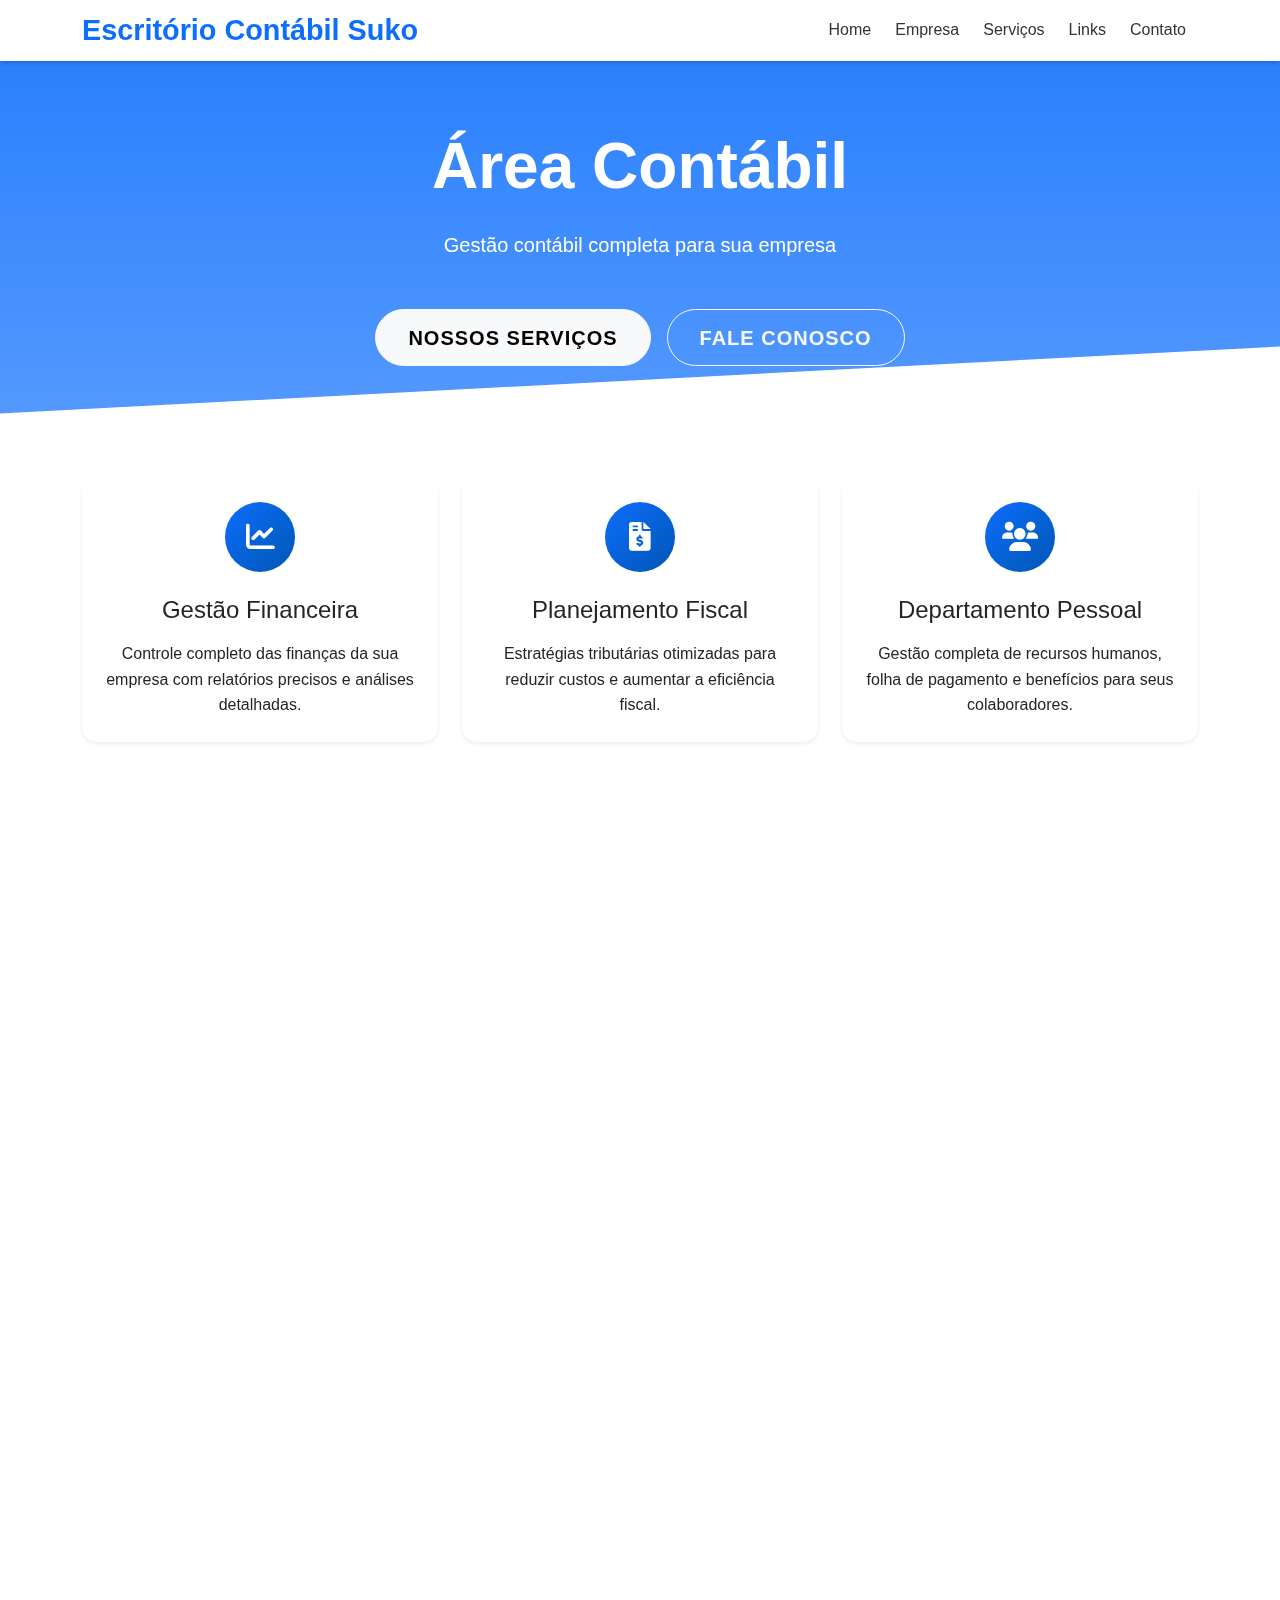
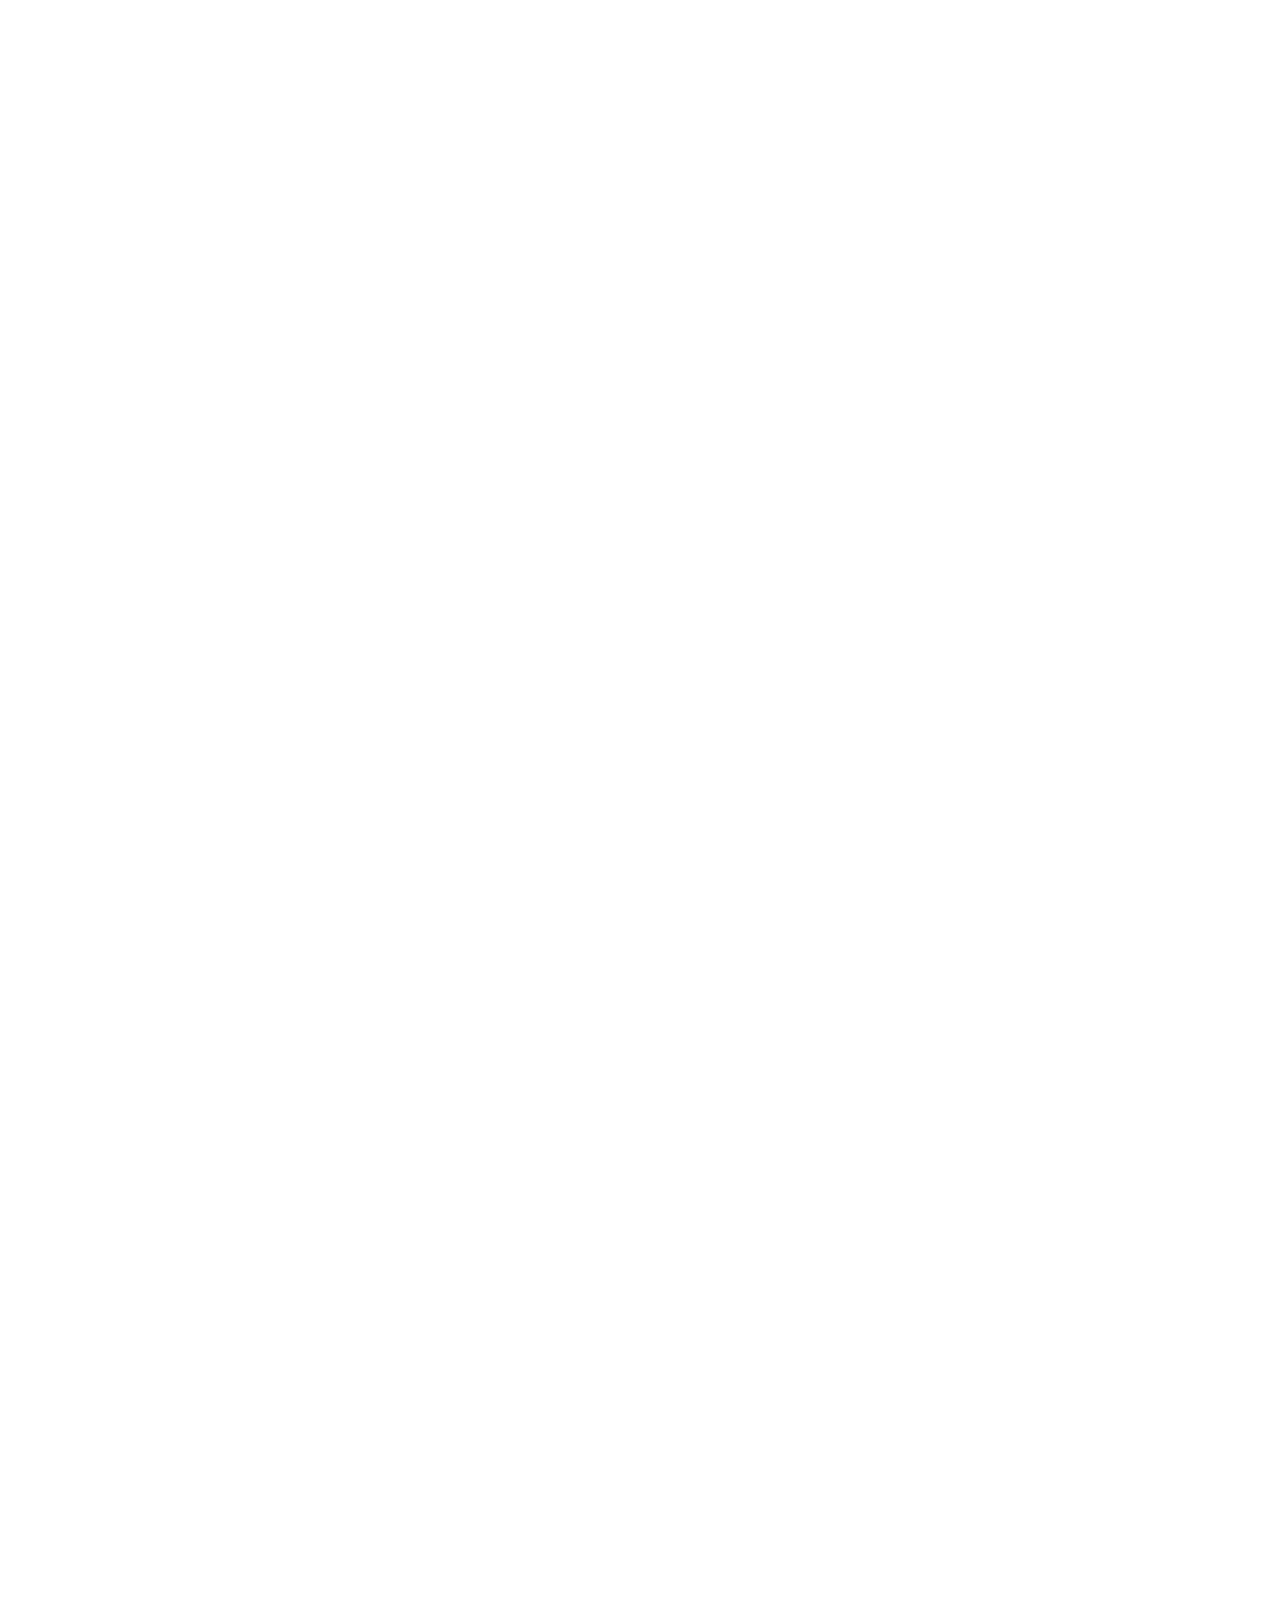
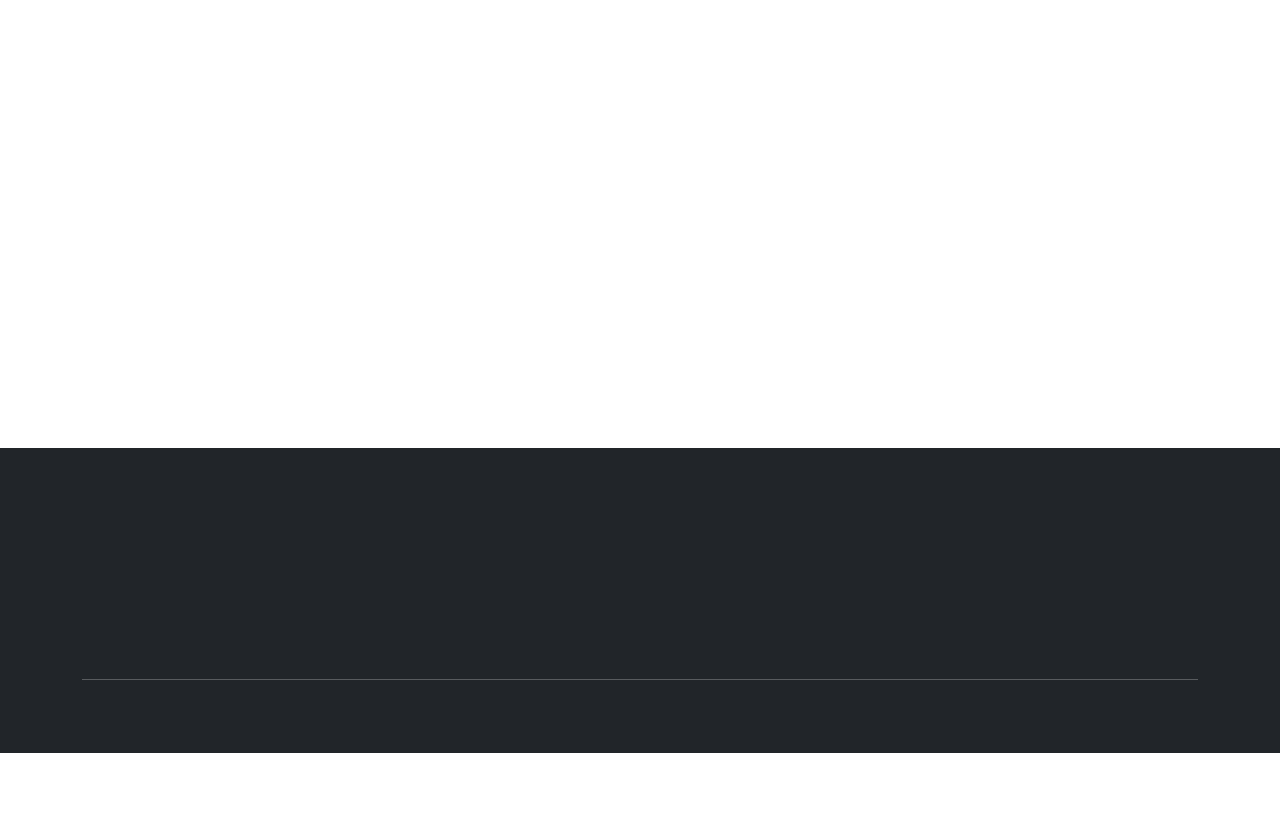
==== area-contabil.html @ 53555446 "a" ====
<!DOCTYPE html>
<html lang="pt-BR">
<head>
    <meta charset="UTF-8">
    <meta name="viewport" content="width=device-width, initial-scale=1.0">
    <title>Área Contábil - Escritório Contábil Suko</title>
    <link rel="icon" type="image/jpeg" href="images/favicon.png.jpeg">
    <!-- Bootstrap CSS -->
    <link href="https://cdn.jsdelivr.net/npm/bootstrap@5.3.0/dist/css/bootstrap.min.css" rel="stylesheet">
    <!-- Font Awesome -->
    <link rel="stylesheet" href="https://cdnjs.cloudflare.com/ajax/libs/font-awesome/6.0.0/css/all.min.css">
    <!-- AOS - Animate On Scroll -->
    <link href="https://unpkg.com/aos@2.3.1/dist/aos.css" rel="stylesheet">
    <!-- Custom CSS -->
    <link rel="stylesheet" href="css/style.css">
    <style>
        :root {
            --primary-color: #0d6efd;
            --secondary-color: #6c757d;
            --accent-color: #ffc107;
            --dark-color: #212529;
            --light-color: #f8f9fa;
        }
        
        body {
            font-family: 'Segoe UI', Tahoma, Geneva, Verdana, sans-serif;
            color: var(--dark-color);
        }
        
        .hero-section {
            background: linear-gradient(rgba(13, 110, 253, 0.9), rgba(13, 110, 253, 0.7)), url('images/contabil-bg.jpg');
            background-size: cover;
            background-position: center;
            color: white;
            padding: 8rem 0 4rem;
            position: relative;
            overflow: hidden;
        }
        
        .hero-section::before {
            content: '';
            position: absolute;
            bottom: -50px;
            left: 0;
            width: 100%;
            height: 100px;
            background: white;
            transform: skewY(-3deg);
        }
        
        .feature-card {
            border: none;
            border-radius: 15px;
            transition: all 0.3s ease;
            height: 100%;
            overflow: hidden;
        }
        
        .feature-card:hover {
            transform: translateY(-10px);
            box-shadow: 0 15px 30px rgba(0, 0, 0, 0.1);
        }
        
        .feature-icon {
            width: 70px;
            height: 70px;
            display: flex;
            align-items: center;
            justify-content: center;
            border-radius: 50%;
            margin-bottom: 1.5rem;
            background: linear-gradient(135deg, var(--primary-color), #0056b3);
            color: white;
            font-size: 1.8rem;
        }
        
        .service-section {
            padding: 5rem 0;
            position: relative;
        }
        
        .service-section:nth-child(odd) {
            background-color: var(--light-color);
        }
        
        .service-icon-large {
            font-size: 3rem;
            margin-bottom: 1.5rem;
            color: var(--primary-color);
            background: rgba(13, 110, 253, 0.1);
            width: 100px;
            height: 100px;
            display: flex;
            align-items: center;
            justify-content: center;
            border-radius: 50%;
            margin: 0 auto 1.5rem;
        }
        
        .service-list {
            list-style: none;
            padding-left: 0;
        }
        
        .service-list li {
            margin-bottom: 1rem;
            padding-left: 1.8rem;
            position: relative;
            font-size: 1.05rem;
        }
        
        .service-list li:before {
            content: "✓";
            color: var(--primary-color);
            position: absolute;
            left: 0;
            font-weight: bold;
        }
        
        .highlight-box {
            background: linear-gradient(135deg, var(--primary-color) 0%, #0056b3 100%);
            color: white;
            padding: 3rem;
            border-radius: 20px;
            margin: 3rem 0;
            box-shadow: 0 15px 30px rgba(0, 0, 0, 0.1);
        }
        
        .testimonial-card {
            border-radius: 15px;
            padding: 2rem;
            background-color: white;
            box-shadow: 0 10px 20px rgba(0, 0, 0, 0.05);
            height: 100%;
        }
        
        .testimonial-avatar {
            width: 60px;
            height: 60px;
            border-radius: 50%;
            object-fit: cover;
            margin-right: 1rem;
        }
        
        .cta-section {
            background: linear-gradient(rgba(33, 37, 41, 0.9), rgba(33, 37, 41, 0.9)), url('img/cta-bg.jpg');
            background-size: cover;
            background-position: center;
            color: white;
            padding: 5rem 0;
            text-align: center;
        }
        
        .btn-custom {
            padding: 0.8rem 2rem;
            border-radius: 50px;
            font-weight: 600;
            text-transform: uppercase;
            letter-spacing: 1px;
            transition: all 0.3s ease;
        }
        
        .btn-custom:hover {
            transform: translateY(-3px);
            box-shadow: 0 10px 20px rgba(0, 0, 0, 0.1);
        }
        
        .section-title {
            position: relative;
            margin-bottom: 3rem;
            text-align: center;
        }
        
        .section-title:after {
            content: '';
            position: absolute;
            bottom: -15px;
            left: 50%;
            transform: translateX(-50%);
            width: 80px;
            height: 4px;
            background: var(--primary-color);
            border-radius: 2px;
        }
        
        .navbar-custom {
            background-color: rgba(255, 255, 255, 0.95);
            backdrop-filter: blur(10px);
        }
        
        .navbar-brand h1 {
            font-weight: 700;
        }
        
        .nav-link {
            font-weight: 500;
            position: relative;
        }
        
        .nav-link:after {
            content: '';
            position: absolute;
            bottom: 0;
            left: 0;
            width: 0;
            height: 2px;
            background: var(--primary-color);
            transition: width 0.3s ease;
        }
        
        .nav-link:hover:after {
            width: 100%;
        }
        
        .footer-custom {
            background-color: var(--dark-color);
            color: white;
            padding-top: 4rem;
        }
        
        .social-icon {
            width: 40px;
            height: 40px;
            display: flex;
            align-items: center;
            justify-content: center;
            border-radius: 50%;
            background: rgba(255, 255, 255, 0.1);
            color: white;
            transition: all 0.3s ease;
        }
        
        .social-icon:hover {
            background: var(--primary-color);
            transform: translateY(-5px);
        }
    </style>
</head>
<body>
    <!-- Header -->
    <header class="fixed-top">
        <nav class="navbar navbar-expand-lg navbar-light navbar-custom shadow-sm">
            <div class="container">
                <a class="navbar-brand" href="index.html">
                    <h1 class="h3 mb-0 text-primary">Escritório Contábil Suko</h1>
                </a>
                <button class="navbar-toggler" type="button" data-bs-toggle="collapse" data-bs-target="#navbarNav">
                    <span class="navbar-toggler-icon"></span>
                </button>
                <div class="collapse navbar-collapse" id="navbarNav">
                    <ul class="navbar-nav ms-auto">
                        <li class="nav-item">
                            <a class="nav-link" href="index.html">Home</a>
                        </li>
                        <li class="nav-item">
                            <a class="nav-link" href="index.html#empresa">Empresa</a>
                        </li>
                        <li class="nav-item">
                            <a class="nav-link" href="index.html#servicos">Serviços</a>
                        </li>
                        <li class="nav-item">
                            <a class="nav-link" href="index.html#links">Links</a>
                        </li>
                        <li class="nav-item">
                            <a class="nav-link" href="index.html#contato">Contato</a>
                        </li>
                    </ul>
                </div>
            </div>
        </nav>
    </header>

    <!-- Hero Section -->
    <section class="hero-section">
        <div class="container">
            <div class="row align-items-center">
                <div class="col-lg-8 mx-auto text-center">
                    <h1 class="display-3 fw-bold mb-4" data-aos="fade-down">Área Contábil</h1>
                    <p class="lead mb-5" data-aos="fade-up">Gestão contábil completa para sua empresa</p>
                    <div class="d-flex justify-content-center gap-3" data-aos="fade-up" data-aos-delay="200">
                        <a href="#servicos" class="btn btn-light btn-lg btn-custom">Nossos Serviços</a>
                        <a href="https://wa.me/5514996177744?text=Olá!%20Gostaria%20de%20saber%20mais%20sobre%20os%20serviços%20de%20Área%20Contábil%20do%20Escritório%20Contábil%20Suko." class="btn btn-outline-light btn-lg btn-custom">Fale Conosco</a>
                    </div>
                </div>
            </div>
        </div>
    </section>

    <!-- Features Section -->
    <section class="py-5">
        <div class="container">
            <div class="row g-4">
                <div class="col-md-4" data-aos="fade-up" data-aos-delay="100">
                    <div class="card feature-card h-100 border-0 shadow-sm">
                        <div class="card-body p-4 text-center">
                            <div class="feature-icon mx-auto">
                                <i class="fas fa-chart-line"></i>
                            </div>
                            <h3 class="h4 mb-3">Gestão Financeira</h3>
                            <p class="mb-0">Controle completo das finanças da sua empresa com relatórios precisos e análises detalhadas.</p>
                        </div>
                    </div>
                </div>
                <div class="col-md-4" data-aos="fade-up" data-aos-delay="200">
                    <div class="card feature-card h-100 border-0 shadow-sm">
                        <div class="card-body p-4 text-center">
                            <div class="feature-icon mx-auto">
                                <i class="fas fa-file-invoice-dollar"></i>
                            </div>
                            <h3 class="h4 mb-3">Planejamento Fiscal</h3>
                            <p class="mb-0">Estratégias tributárias otimizadas para reduzir custos e aumentar a eficiência fiscal.</p>
                        </div>
                    </div>
                </div>
                <div class="col-md-4" data-aos="fade-up" data-aos-delay="300">
                    <div class="card feature-card h-100 border-0 shadow-sm">
                        <div class="card-body p-4 text-center">
                            <div class="feature-icon mx-auto">
                                <i class="fas fa-users"></i>
                            </div>
                            <h3 class="h4 mb-3">Departamento Pessoal</h3>
                            <p class="mb-0">Gestão completa de recursos humanos, folha de pagamento e benefícios para seus colaboradores.</p>
                        </div>
                    </div>
                </div>
            </div>
        </div>
    </section>

    <!-- Conteúdo Principal -->
    <main>
        <h2 class="section-title" id="servicos" data-aos="fade-up">Nossos Serviços Contábeis</h2>
        
        <!-- Departamento Fiscal -->
        <section class="service-section" data-aos="fade-up">
            <div class="container">
                <div class="row align-items-center">
                    <div class="col-lg-4 text-center mb-4 mb-lg-0">
                        <div class="service-icon-large">
                            <i class="fas fa-file-invoice-dollar"></i>
                        </div>
                        <h2 class="h3 mb-3">Departamento Fiscal</h2>
                    </div>
                    <div class="col-lg-8">
                        <ul class="service-list">
                            <li>SPED - EFD ICMS, EFD Contribuições, NFe, CT-e</li>
                            <li>Geração de arquivos magnéticos conforme legislação</li>
                            <li>Antecipação de Substituição Tributária - Entradas Interestaduais e Diferencial de Alíquotas</li>
                            <li>REDF (Registro Eletrônico de Documento Fiscal) - NF Paulista, Modelos 1 e 2, Cupom Fiscal</li>
                            <li>Enquadramento da empresa no sistema tributário: Simples Nacional, Lucro Presumido, Lucro Real, Lucro Real Estimado</li>
                            <li>Apuração dos impostos: Simples, ISS, ICMS, ICMS-ST, PIS, Cofins, IRPJ, CSLL, IPI, etc.</li>
                            <li>Orientação fiscal pertinente aos impactos para a aplicação correta da legislação</li>
                            <li>Escrituração de Livros Fiscais: Livro de Entradas, Livro de Saídas, Livro de Registro de Apuração de ICMS, Livro de Registro de Apuração de IPI e serviços prestados e tomados</li>
                        </ul>
                    </div>
                </div>
            </div>
        </section>

        <!-- Departamento Contábil -->
        <section class="service-section bg-light" data-aos="fade-up">
            <div class="container">
                <div class="row align-items-center">
                    <div class="col-lg-4 text-center mb-4 mb-lg-0">
                        <div class="service-icon-large">
                            <i class="fas fa-book"></i>
                        </div>
                        <h2 class="h3 mb-3">Departamento Contábil</h2>
                    </div>
                    <div class="col-lg-8">
                        <ul class="service-list">
                            <li>Escrituração de Livros Contábeis</li>
                            <li>Organização, classificação e processamento de documentos contábeis em atendimento às Normas Contábeis e Legislação Vigente</li>
                            <li>Elaboração de balancetes e balanços mensais, trimestrais e anuais com observância aos princípios e Normas Brasileiras de Contabilidade</li>
                            <li>Demonstrações contábeis: DRE, DFC, DLPA ou DMPL, DVA, Balanço Social e Notas Explicativas</li>
                            <li>Publicações das Demonstrações Contábeis</li>
                            <li>Emissão de relatórios gerenciais e índices de liquidez e endividamento</li>
                            <li>Assessoria e Consulta Contábil</li>
                            <li>Preparação de documentação e atendimento à Auditorias Contábeis (IFRS)</li>
                        </ul>
                    </div>
                </div>
            </div>
        </section>

        <!-- Contabilidade Rural -->
        <section class="service-section" data-aos="fade-up">
            <div class="container">
                <div class="row align-items-center">
                    <div class="col-lg-4 text-center mb-4 mb-lg-0">
                        <div class="service-icon-large">
                            <i class="fas fa-tractor"></i>
                        </div>
                        <h2 class="h3 mb-3">Contabilidade Rural</h2>
                    </div>
                    <div class="col-lg-8">
                        <ul class="service-list">
                            <li>Escrituração de Livro de Caixa Rural</li>
                            <li>CCIR (Certificado de Cadastro de Imóvel Rural)</li>
                            <li>ITR (Imposto sobre a Propriedade Territorial Rural)</li>
                            <li>Declaração de vacinação</li>
                            <li>Contratos Rurais diversos</li>
                        </ul>
                    </div>
                </div>
            </div>
        </section>

        <!-- Expediente -->
        <section class="service-section bg-light" data-aos="fade-up">
            <div class="container">
                <div class="row align-items-center">
                    <div class="col-lg-4 text-center mb-4 mb-lg-0">
                        <div class="service-icon-large">
                            <i class="fas fa-folder-open"></i>
                        </div>
                        <h2 class="h3 mb-3">Expediente</h2>
                    </div>
                    <div class="col-lg-8">
                        <ul class="service-list">
                            <li>Aberturas e encerramentos de empresas</li>
                            <li>Declaração do IRPF</li>
                            <li>Declarações Diversas: IRPJ, DCTF, DMED, DIMOB, DIRF e outros</li>
                            <li>SPED, NE-E, FCONT, E-CNPJ, EFD</li>
                            <li>Serviços junto aos órgãos: CETESB, IBAMA, INSS, Prefeituras, Vigilância Sanitária, ANP, Siscomex, Ministério do Trabalho, ANVISA, ANTT, Fórum, Junta Comercial</li>
                            <li>Certidões em geral</li>
                            <li>Retenção de IRRF</li>
                        </ul>
                    </div>
                </div>
            </div>
        </section>

        <!-- Departamento Pessoal -->
        <section class="service-section" data-aos="fade-up">
            <div class="container">
                <div class="row align-items-center">
                    <div class="col-lg-4 text-center mb-4 mb-lg-0">
                        <div class="service-icon-large">
                            <i class="fas fa-users"></i>
                        </div>
                        <h2 class="h3 mb-3">Departamento Pessoal</h2>
                    </div>
                    <div class="col-lg-8">
                        <ul class="service-list">
                            <li>Assuntos trabalhistas</li>
                            <li>Assuntos previdenciários</li>
                            <li>Regularização de obra de construção civil junto à Receita Federal</li>
                            <li>E-Social</li>
                        </ul>
                    </div>
                </div>
            </div>
        </section>

        <!-- CTA Section -->
        <section class="cta-section" data-aos="fade-up">
            <div class="container">
                <div class="row">
                    <div class="col-lg-8 mx-auto text-center">
                        <h2 class="display-5 fw-bold mb-4">Precisa de ajuda com sua contabilidade?</h2>
                        <p class="lead mb-5">Nossa equipe especializada está pronta para auxiliar sua empresa</p>
                        <a href="https://wa.me/5514996177744?text=Olá!%20Gostaria%20de%20saber%20mais%20sobre%20os%20serviços%20de%20Área%20Contábil%20do%20Escritório%20Contábil%20Suko." class="btn btn-primary btn-lg btn-custom">Entre em Contato</a>
                    </div>
                </div>
            </div>
        </section>
    </main>

    <!-- Footer -->
    <footer class="footer-custom py-4">
        <div class="container">
            <div class="row">
                <div class="col-md-4 mb-4 mb-md-0" data-aos="fade-up" data-aos-delay="100">
                    <h4 class="h5 mb-3">Sobre Nós</h4>
                    <p class="mb-0">Somos uma empresa especializada em serviços contábeis, fiscais e departamento pessoal, comprometida com a excelência e satisfação dos nossos clientes.</p>
                </div>
                <div class="col-md-4 mb-4 mb-md-0" data-aos="fade-up" data-aos-delay="200">
                    <h4 class="h5 mb-3">Links Rápidos</h4>
                    <ul class="list-unstyled">
                        <li class="mb-2"><a href="index.html" class="text-light text-decoration-none">Início</a></li>
                        <li class="mb-2"><a href="index.html#sobre" class="text-light text-decoration-none">Sobre</a></li>
                        <li class="mb-2"><a href="index.html#servicos" class="text-light text-decoration-none">Serviços</a></li>
                        <li class="mb-2"><a href="index.html#contato" class="text-light text-decoration-none">Contato</a></li>
                    </ul>
                </div>
                <div class="col-md-4" data-aos="fade-up" data-aos-delay="300">
                    <h4 class="h5 mb-3">Redes Sociais</h4>
                    <div class="d-flex gap-3">
                        <a href="https://wa.me/5514996177744?text=Olá!%20Gostaria%20de%20saber%20mais%20sobre%20os%20serviços%20do%20Escritório%20Contábil%20Suko." class="social-icon"><i class="fab fa-whatsapp"></i></a>
                    </div>
                </div>
            </div>
            <hr class="my-4">
            <div class="text-center" data-aos="fade-up" data-aos-delay="400">
                <p class="mb-0">&copy; 2024 Escritório Contábil Suko. Todos os direitos reservados.</p>
            </div>
        </div>
    </footer>

    <!-- Scripts -->
    <script src="https://cdn.jsdelivr.net/npm/bootstrap@5.3.0/dist/js/bootstrap.bundle.min.js"></script>
    <script src="https://unpkg.com/aos@2.3.1/dist/aos.js"></script>
    <script>
        AOS.init({
            duration: 800,
            easing: 'ease-in-out',
            once: true
        });
    </script>
</body>
</html>
---- css/style.css ----
/* Custom styles for Escritório Contábil Suko website */

:root {
    --primary-color: #2c3e50;
    --secondary-color: #3498db;
    --accent-color: #e74c3c;
    --text-color: #333;
    --light-bg: #f5f5f5;
    --white: #ffffff;
}

* {
    margin: 0;
    padding: 0;
    box-sizing: border-box;
}

body {
    font-family: 'Arial', sans-serif;
    line-height: 1.6;
    color: var(--text-color);
    overflow-x: hidden;
}

/* Header and Navigation */
header {
    background-color: var(--white);
    box-shadow: 0 2px 5px rgba(0,0,0,0.1);
    position: fixed;
    width: 100%;
    top: 0;
    z-index: 1000;
    transition: all 0.3s ease;
}

header.scrolled {
    background-color: rgba(255, 255, 255, 0.95);
    backdrop-filter: blur(10px);
}

.navbar-brand h1 {
    color: var(--primary-color);
    font-size: 1.8rem;
    font-weight: 700;
    transition: all 0.3s ease;
}

.nav-link {
    color: var(--text-color);
    font-weight: 600;
    transition: all 0.3s ease;
    padding: 0.5rem 1rem;
    margin: 0 0.25rem;
    position: relative;
}

.nav-link::after {
    content: '';
    position: absolute;
    width: 0;
    height: 2px;
    bottom: 0;
    left: 50%;
    background-color: var(--secondary-color);
    transition: all 0.3s ease;
    transform: translateX(-50%);
}

.nav-link:hover::after {
    width: 100%;
}

/* Banner Section */
.banner {
    position: relative;
    min-height: 100vh;
    background: linear-gradient(rgba(0, 0, 0, 0.6), rgba(0, 0, 0, 0.6)), url('../images/f.jpg');
    background-size: cover;
    background-position: center;
    background-attachment: fixed;
    padding: 120px 0 60px;
}

/* Scroll Down Animation */
.scroll-down {
    position: absolute;
    bottom: 40px;
    left: 50%;
    transform: translateX(-50%);
    animation: bounce 2s infinite;
}

.mouse-wrapper {
    display: block;
    width: 30px;
    height: 50px;
    border: 2px solid var(--white);
    border-radius: 15px;
    position: relative;
}

.mouse {
    width: 4px;
    height: 8px;
    background-color: var(--white);
    border-radius: 2px;
    position: absolute;
    top: 8px;
    left: 50%;
    transform: translateX(-50%);
}

.wheel {
    display: block;
    width: 100%;
    height: 100%;
    background-color: var(--white);
    border-radius: 2px;
    animation: scroll 1.5s infinite;
}

@keyframes scroll {
    0% { transform: translateY(0); opacity: 1; }
    100% { transform: translateY(15px); opacity: 0; }
}

@keyframes bounce {
    0%, 20%, 50%, 80%, 100% { transform: translateY(0); }
    40% { transform: translateY(-10px); }
    60% { transform: translateY(-5px); }
}

/* About Section */
#empresa {
    background-color: var(--white);
    position: relative;
    overflow: hidden;
}

#empresa::before {
    content: '';
    position: absolute;
    top: 0;
    left: 0;
    right: 0;
    height: 100%;
    background: linear-gradient(135deg, var(--light-bg) 0%, var(--white) 100%);
    z-index: -1;
}

/* Services Section */
#servicos {
    background-color: var(--light-bg);
}

.service-card {
    transition: all 0.3s ease;
}

.service-card:hover {
    transform: translateY(-10px);
}

.service-card .card {
    border-radius: 15px;
    overflow: hidden;
    transition: all 0.3s ease;
}

.service-card .card:hover {
    box-shadow: 0 15px 30px rgba(0,0,0,0.1) !important;
}

.service-icon {
    width: 80px;
    height: 80px;
    margin: 0 auto;
    display: flex;
    align-items: center;
    justify-content: center;
    background: rgba(13, 110, 253, 0.1);
    border-radius: 50%;
    transition: all 0.3s ease;
}

.service-card:hover .service-icon {
    background: rgba(13, 110, 253, 0.2);
    transform: scale(1.1);
}

.service-card .btn-primary {
    padding: 0.5rem 1.5rem;
    border-radius: 25px;
    transition: all 0.3s ease;
}

.service-card .btn-primary:hover {
    transform: translateY(-2px);
    box-shadow: 0 5px 15px rgba(13, 110, 253, 0.3);
}

/* Estratégia Section */
#estrategia {
    background: linear-gradient(rgba(0,0,0,0.6), rgba(0,0,0,0.6)), url('../images/f.jpg');
    background-size: cover;
    background-position: center;
    background-attachment: fixed;
    min-height: 60vh;
    position: relative;
}

#estrategia .btn-primary {
    background-color: var(--accent-color);
    border-color: var(--accent-color);
    font-size: 1.1rem;
    padding: 0.8rem 2rem;
    transition: all 0.3s ease;
}

#estrategia .btn-primary:hover {
    background-color: #c0392b;
    border-color: #c0392b;
    transform: translateY(-3px);
    box-shadow: 0 5px 15px rgba(231, 76, 60, 0.3);
}

/* Links Section */
#links {
    background-color: var(--white);
}

/* Contact Section */
#contato {
    background: linear-gradient(rgba(44, 62, 80, 0.9), rgba(44, 62, 80, 0.9)), url('../images/f.jpg');
    background-size: cover;
    background-position: center;
    background-attachment: fixed;
    color: var(--white);
}

/* Buttons */
.btn-primary {
    background-color: var(--secondary-color);
    border-color: var(--secondary-color);
    padding: 0.75rem 1.5rem;
    font-weight: 600;
    text-transform: uppercase;
    letter-spacing: 0.5px;
    border-radius: 5px;
    transition: all 0.3s ease;
}

.btn-primary:hover {
    background-color: var(--primary-color);
    border-color: var(--primary-color);
    transform: translateY(-2px);
    box-shadow: 0 5px 15px rgba(0,0,0,0.1);
}

/* Estilo para os cards da seção Links Úteis */
.hover-card {
    transition: all 0.3s ease;
    border: 1px solid rgba(0, 0, 0, 0.05);
    border-radius: 10px;
    overflow: hidden;
}

.hover-card:hover {
    transform: translateY(-5px);
    box-shadow: 0 10px 20px rgba(0, 0, 0, 0.1);
    border-color: var(--bs-primary);
}

.hover-card .card-body {
    position: relative;
    z-index: 1;
}

.hover-card::before {
    content: '';
    position: absolute;
    top: 0;
    left: 0;
    width: 100%;
    height: 100%;
    background: linear-gradient(135deg, rgba(var(--bs-primary-rgb), 0.05) 0%, rgba(var(--bs-primary-rgb), 0) 100%);
    opacity: 0;
    transition: opacity 0.3s ease;
}

.hover-card:hover::before {
    opacity: 1;
}

.hover-card .btn-primary {
    transition: all 0.3s ease;
}

.hover-card:hover .btn-primary {
    transform: scale(1.05);
    box-shadow: 0 5px 15px rgba(var(--bs-primary-rgb), 0.3);
}

/* Counter animation */
.counter-box {
    transition: all 0.3s ease;
}

.counter-box:hover {
    transform: scale(1.05);
}

.counter {
    transition: all 0.3s ease;
}

/* Pulse button animation */
.pulse-button {
    animation: pulse 2s infinite;
}

@keyframes pulse {
    0% { transform: scale(1); }
    50% { transform: scale(1.05); }
    100% { transform: scale(1); }
}

/* Animation for cards */
.animate {
    animation: fadeInUp 0.6s ease forwards;
}

@keyframes fadeInUp {
    from {
        opacity: 0;
        transform: translateY(20px);
    }
    to {
        opacity: 1;
        transform: translateY(0);
    }
}

/* Responsive adjustments */
@media (max-width: 768px) {
    .navbar-brand h1 {
        font-size: 1.5rem;
    }
    
    #home {
        height: auto;
        min-height: 80vh;
        padding: 100px 0;
    }
    
    #empresa, #servicos, #contato, #estrategia {
        background-attachment: scroll;
    }
    
    .service-card {
        margin-bottom: 20px;
    }
    
    .scroll-down {
        display: none;
    }
}
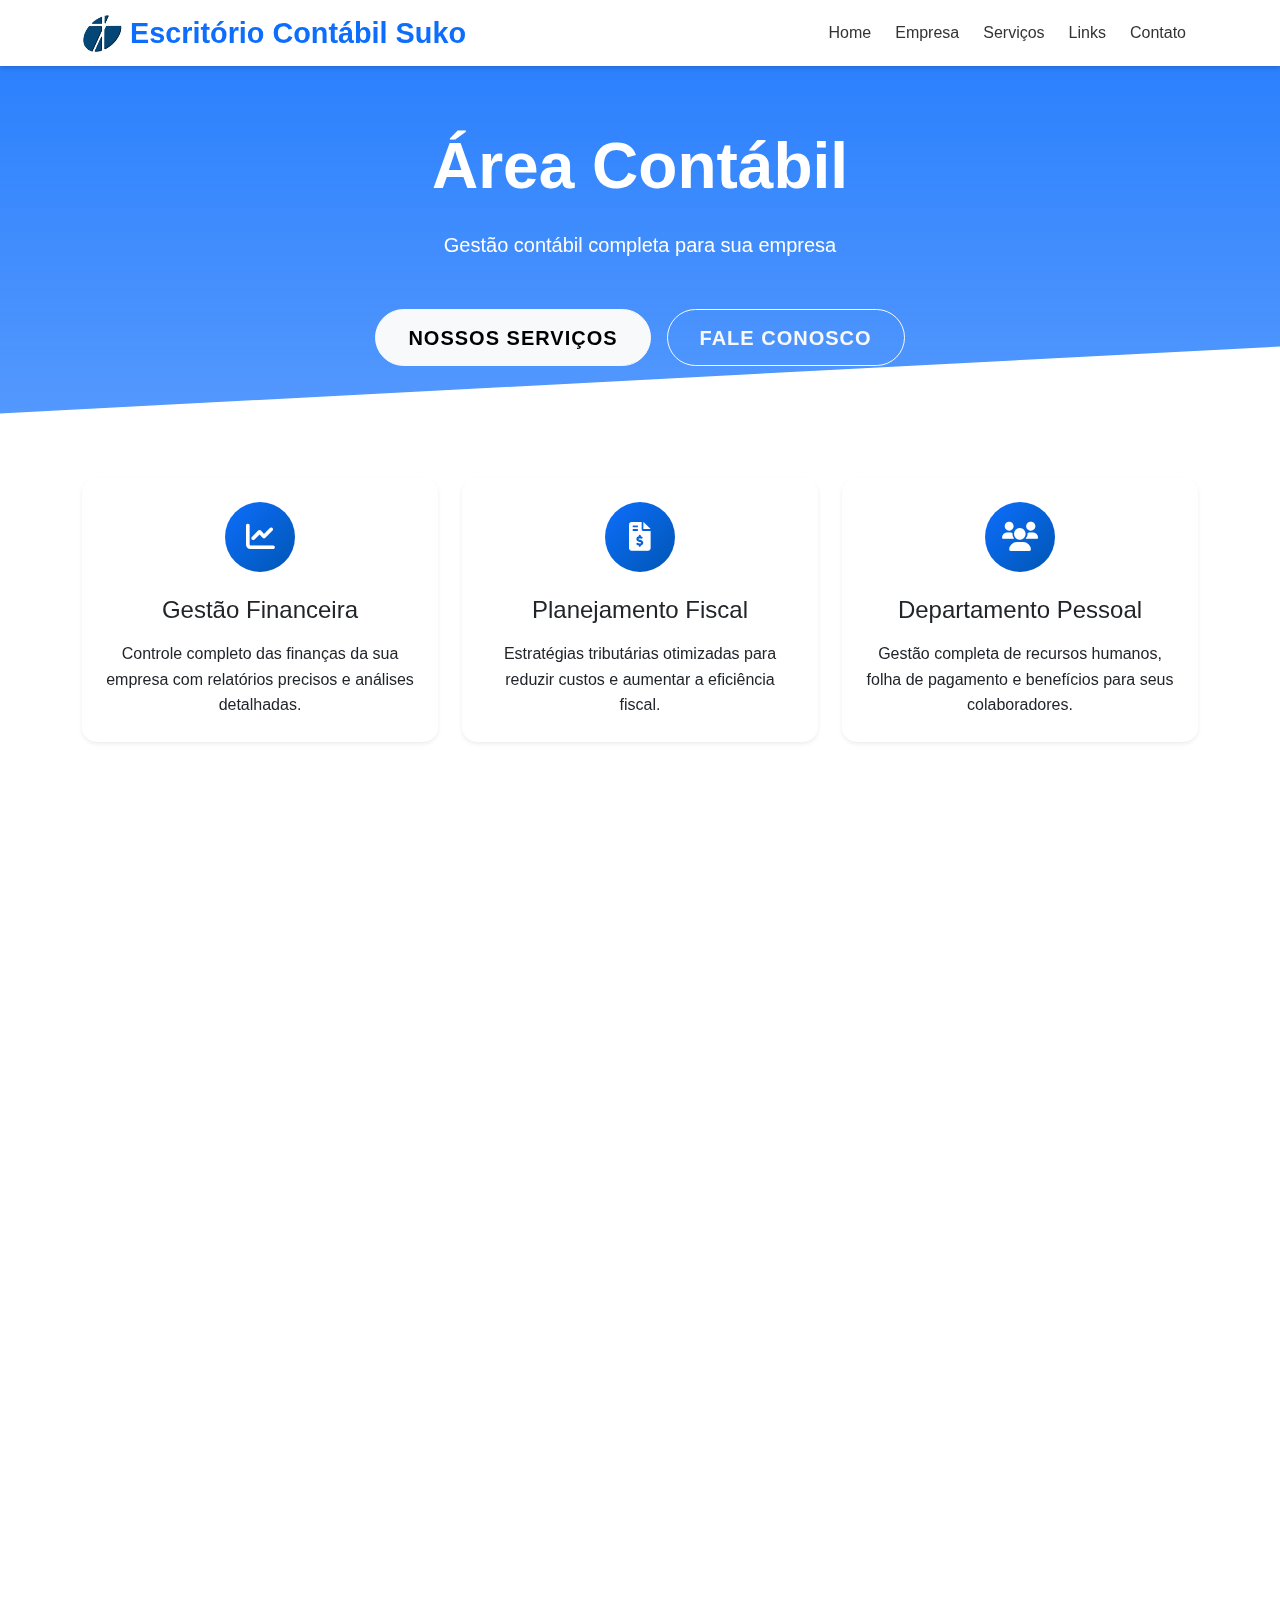
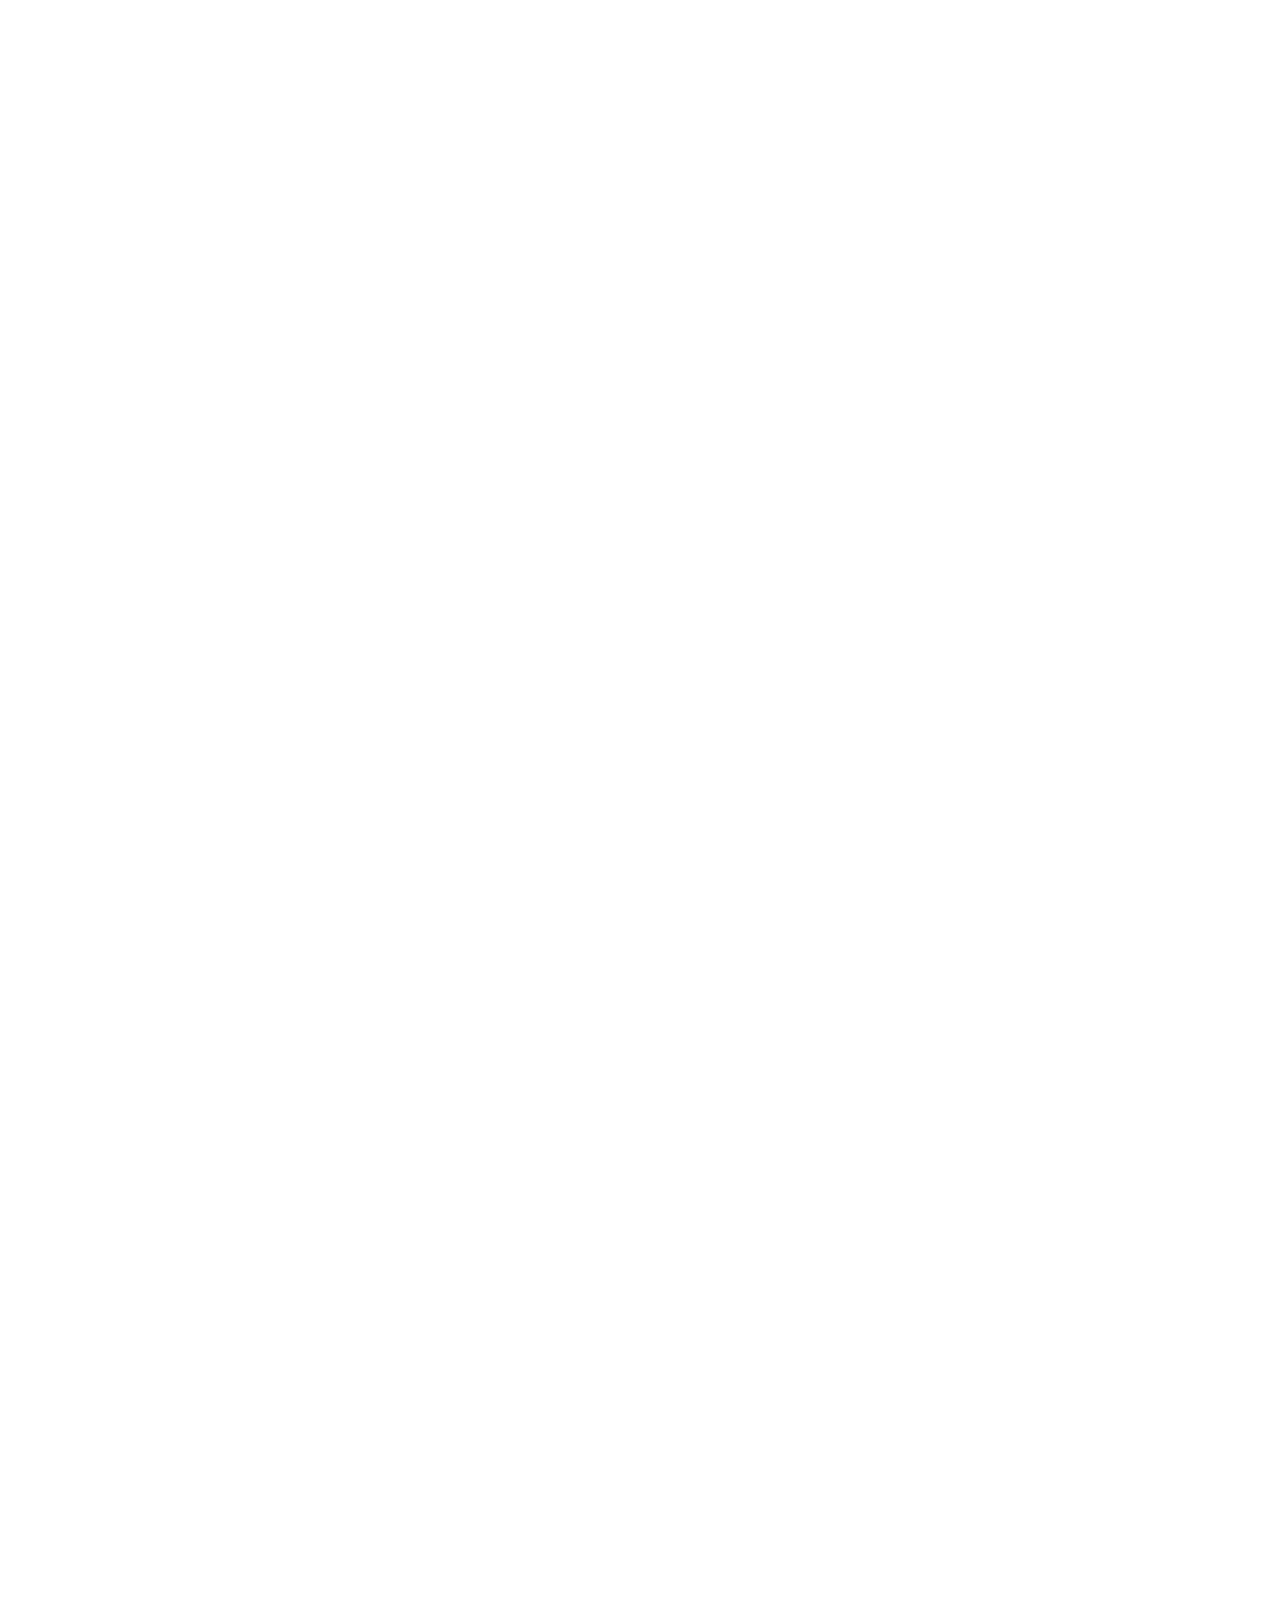
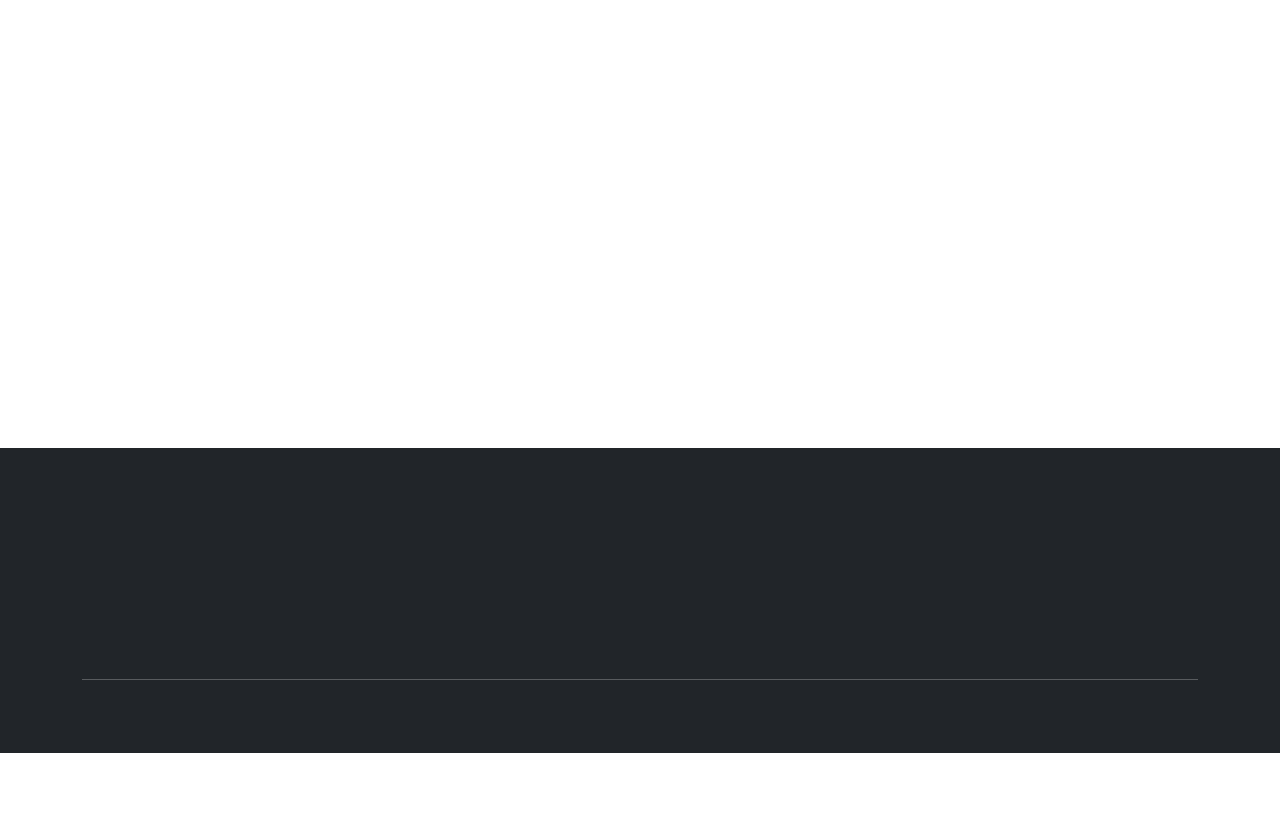
==== commit 9fb9c503: "a" ====
--- a/area-contabil.html
+++ b/area-contabil.html
@@ -241,7 +241,8 @@
     <header class="fixed-top">
         <nav class="navbar navbar-expand-lg navbar-light navbar-custom shadow-sm">
             <div class="container">
-                <a class="navbar-brand" href="index.html">
+                <a class="navbar-brand d-flex align-items-center" href="#">
+                    <img src="images/favicon.png.jpeg" alt="Logo" width="40" height="40" class="me-2">
                     <h1 class="h3 mb-0 text-primary">Escritório Contábil Suko</h1>
                 </a>
                 <button class="navbar-toggler" type="button" data-bs-toggle="collapse" data-bs-target="#navbarNav">
--- a/css/style.css
+++ b/css/style.css
@@ -154,21 +154,13 @@
 }
 
 .service-card {
-    transition: all 0.3s ease;
-}
-
-.service-card:hover {
-    transform: translateY(-10px);
+    border-radius: 15px;
+    overflow: hidden;
 }
 
 .service-card .card {
     border-radius: 15px;
     overflow: hidden;
-    transition: all 0.3s ease;
-}
-
-.service-card .card:hover {
-    box-shadow: 0 15px 30px rgba(0,0,0,0.1) !important;
 }
 
 .service-icon {
@@ -180,23 +172,11 @@
     justify-content: center;
     background: rgba(13, 110, 253, 0.1);
     border-radius: 50%;
-    transition: all 0.3s ease;
-}
-
-.service-card:hover .service-icon {
-    background: rgba(13, 110, 253, 0.2);
-    transform: scale(1.1);
 }
 
 .service-card .btn-primary {
     padding: 0.5rem 1.5rem;
     border-radius: 25px;
-    transition: all 0.3s ease;
-}
-
-.service-card .btn-primary:hover {
-    transform: translateY(-2px);
-    box-shadow: 0 5px 15px rgba(13, 110, 253, 0.3);
 }
 
 /* Estratégia Section */
@@ -259,16 +239,15 @@
 
 /* Estilo para os cards da seção Links Úteis */
 .hover-card {
-    transition: all 0.3s ease;
     border: 1px solid rgba(0, 0, 0, 0.05);
     border-radius: 10px;
     overflow: hidden;
+    transition: all 0.3s ease;
 }
 
 .hover-card:hover {
-    transform: translateY(-5px);
     box-shadow: 0 10px 20px rgba(0, 0, 0, 0.1);
-    border-color: var(--bs-primary);
+    border-color: var(--primary-color);
 }
 
 .hover-card .card-body {
@@ -276,29 +255,48 @@
     z-index: 1;
 }
 
-.hover-card::before {
+.hover-card .btn-primary {
+    padding: 0.5rem 1.5rem;
+    border-radius: 25px;
+    transition: all 0.3s ease;
+}
+
+.hover-card .btn-primary:hover {
+    background-color: var(--primary-color);
+    border-color: var(--primary-color);
+}
+
+/* Estilo para os ícones dos cards de links úteis */
+.hover-card .fa-2x {
+    transition: all 0.3s ease;
+}
+
+.hover-card:hover .fa-2x {
+    transform: scale(1.1);
+    color: var(--primary-color);
+}
+
+/* Estilo para as seções de links úteis */
+#links .section-title {
+    position: relative;
+    display: inline-block;
+    margin-bottom: 1.5rem;
+}
+
+#links .section-title:after {
     content: '';
     position: absolute;
-    top: 0;
-    left: 0;
-    width: 100%;
-    height: 100%;
-    background: linear-gradient(135deg, rgba(var(--bs-primary-rgb), 0.05) 0%, rgba(var(--bs-primary-rgb), 0) 100%);
-    opacity: 0;
-    transition: opacity 0.3s ease;
-}
-
-.hover-card:hover::before {
-    opacity: 1;
-}
-
-.hover-card .btn-primary {
-    transition: all 0.3s ease;
-}
-
-.hover-card:hover .btn-primary {
-    transform: scale(1.05);
-    box-shadow: 0 5px 15px rgba(var(--bs-primary-rgb), 0.3);
+    width: 50px;
+    height: 3px;
+    background-color: var(--primary-color);
+    bottom: -10px;
+    left: 50%;
+    transform: translateX(-50%);
+}
+
+#links .h4 {
+    font-weight: 600;
+    margin-bottom: 2rem;
 }
 
 /* Counter animation */
@@ -364,4 +362,81 @@
     .scroll-down {
         display: none;
     }
+}
+
+/* Divider customizado */
+.divider-custom {
+    width: 100%;
+    max-width: 200px;
+    padding: 0;
+    margin: 1.25rem 0;
+    display: flex;
+    justify-content: center;
+    align-items: center;
+}
+
+.divider-custom .divider-custom-line {
+    width: 100%;
+    max-width: 5rem;
+    height: 0.25rem;
+    background-color: var(--bs-primary);
+    border-radius: 1rem;
+    border: none;
+}
+
+.divider-custom .divider-custom-icon {
+    color: var(--bs-primary);
+    font-size: 1.5rem;
+    margin: 0 1rem;
+}
+
+/* Feature icons */
+.feature-icon-small {
+    width: 35px;
+    height: 35px;
+    font-size: 0.9rem;
+}
+
+/* Cards com sombra suave */
+.card {
+    transition: transform 0.3s ease-in-out, box-shadow 0.3s ease-in-out;
+}
+
+.card:hover {
+    transform: translateY(-5px);
+    box-shadow: 0 0.5rem 1rem rgba(0, 0, 0, 0.15) !important;
+}
+
+/* Seção Empresa */
+#empresa .card {
+    border-radius: 1rem;
+    overflow: hidden;
+}
+
+#empresa .feature-icon-small {
+    background-color: rgba(var(--bs-primary-rgb), 0.1);
+}
+
+/* Seção Serviços */
+#servicos .card {
+    border-radius: 1rem;
+    overflow: hidden;
+}
+
+#servicos .service-icon {
+    width: 70px;
+    height: 70px;
+    display: flex;
+    align-items: center;
+    justify-content: center;
+    background-color: rgba(var(--bs-primary-rgb), 0.1);
+    border-radius: 50%;
+    font-size: 1.5rem;
+    color: var(--bs-primary);
+    margin-bottom: 1.5rem;
+    transition: transform 0.3s ease-in-out;
+}
+
+#servicos .card:hover .service-icon {
+    transform: scale(1.1);
 } 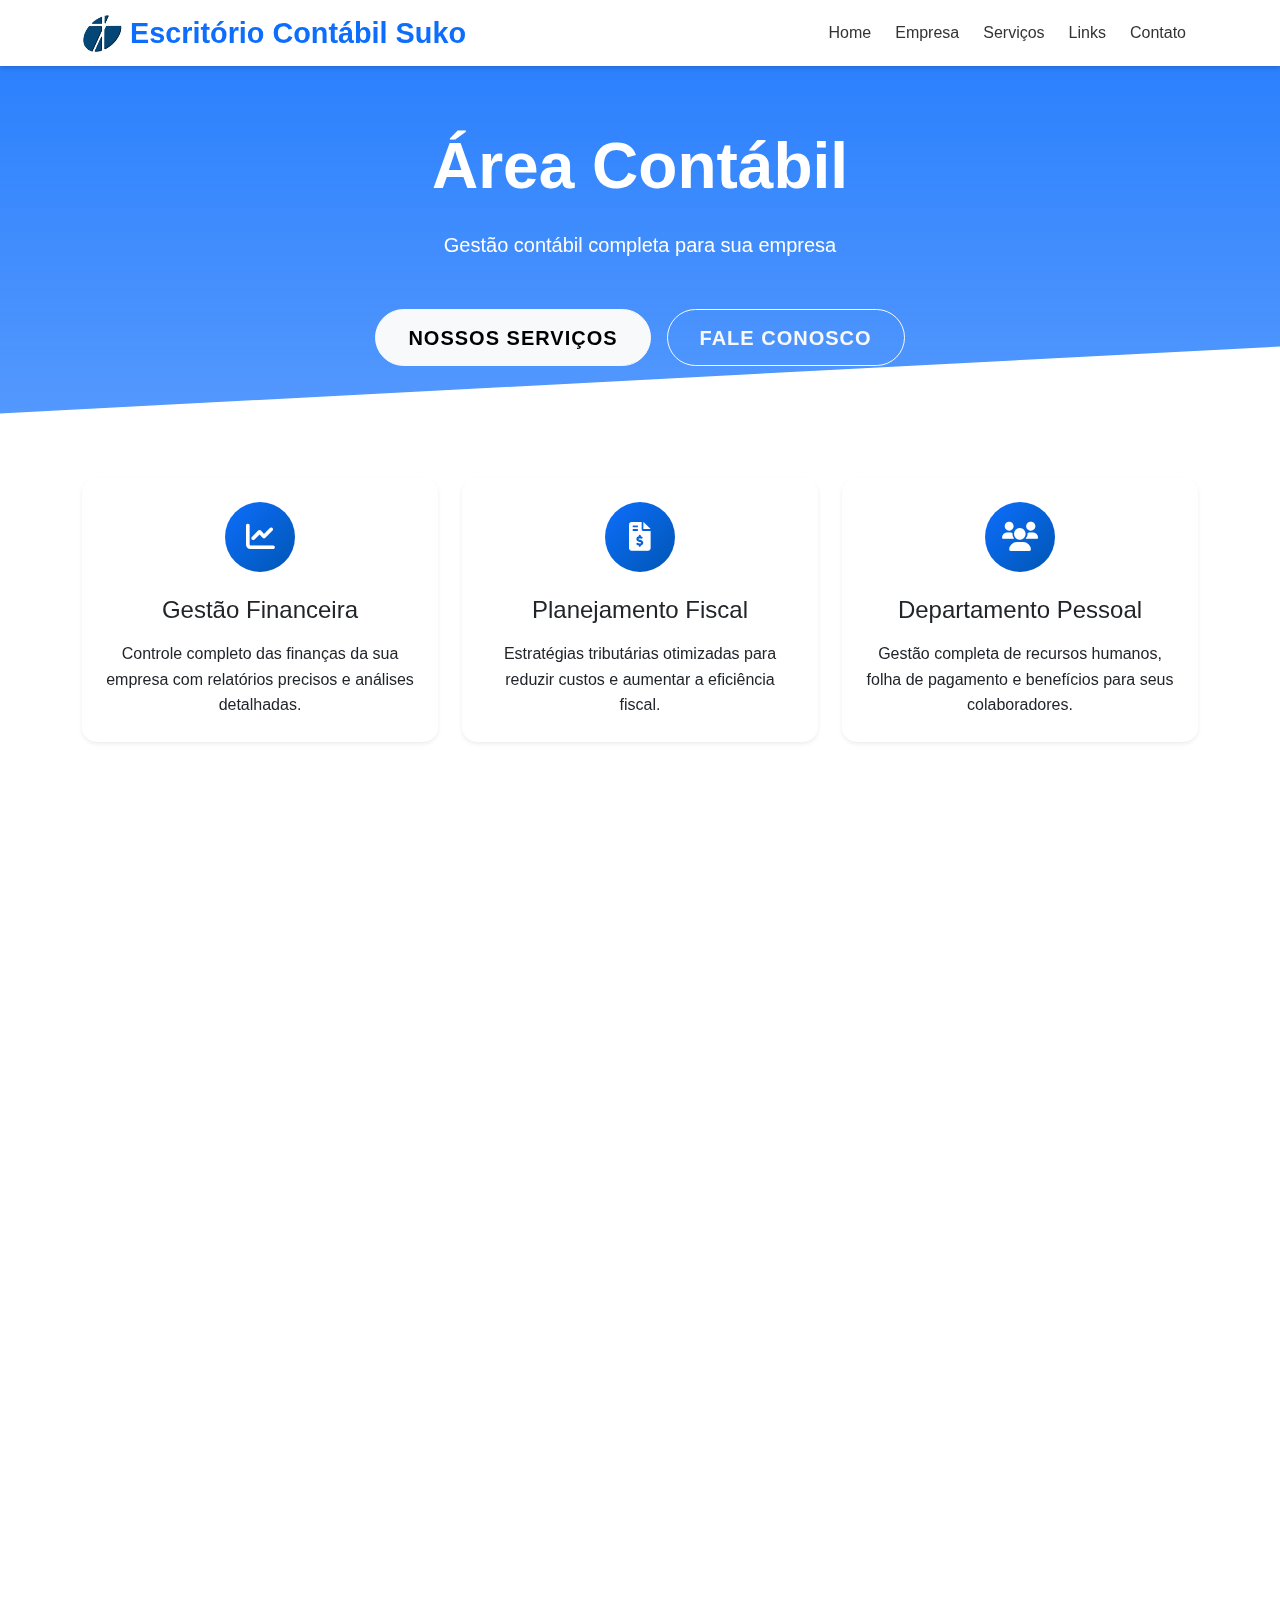
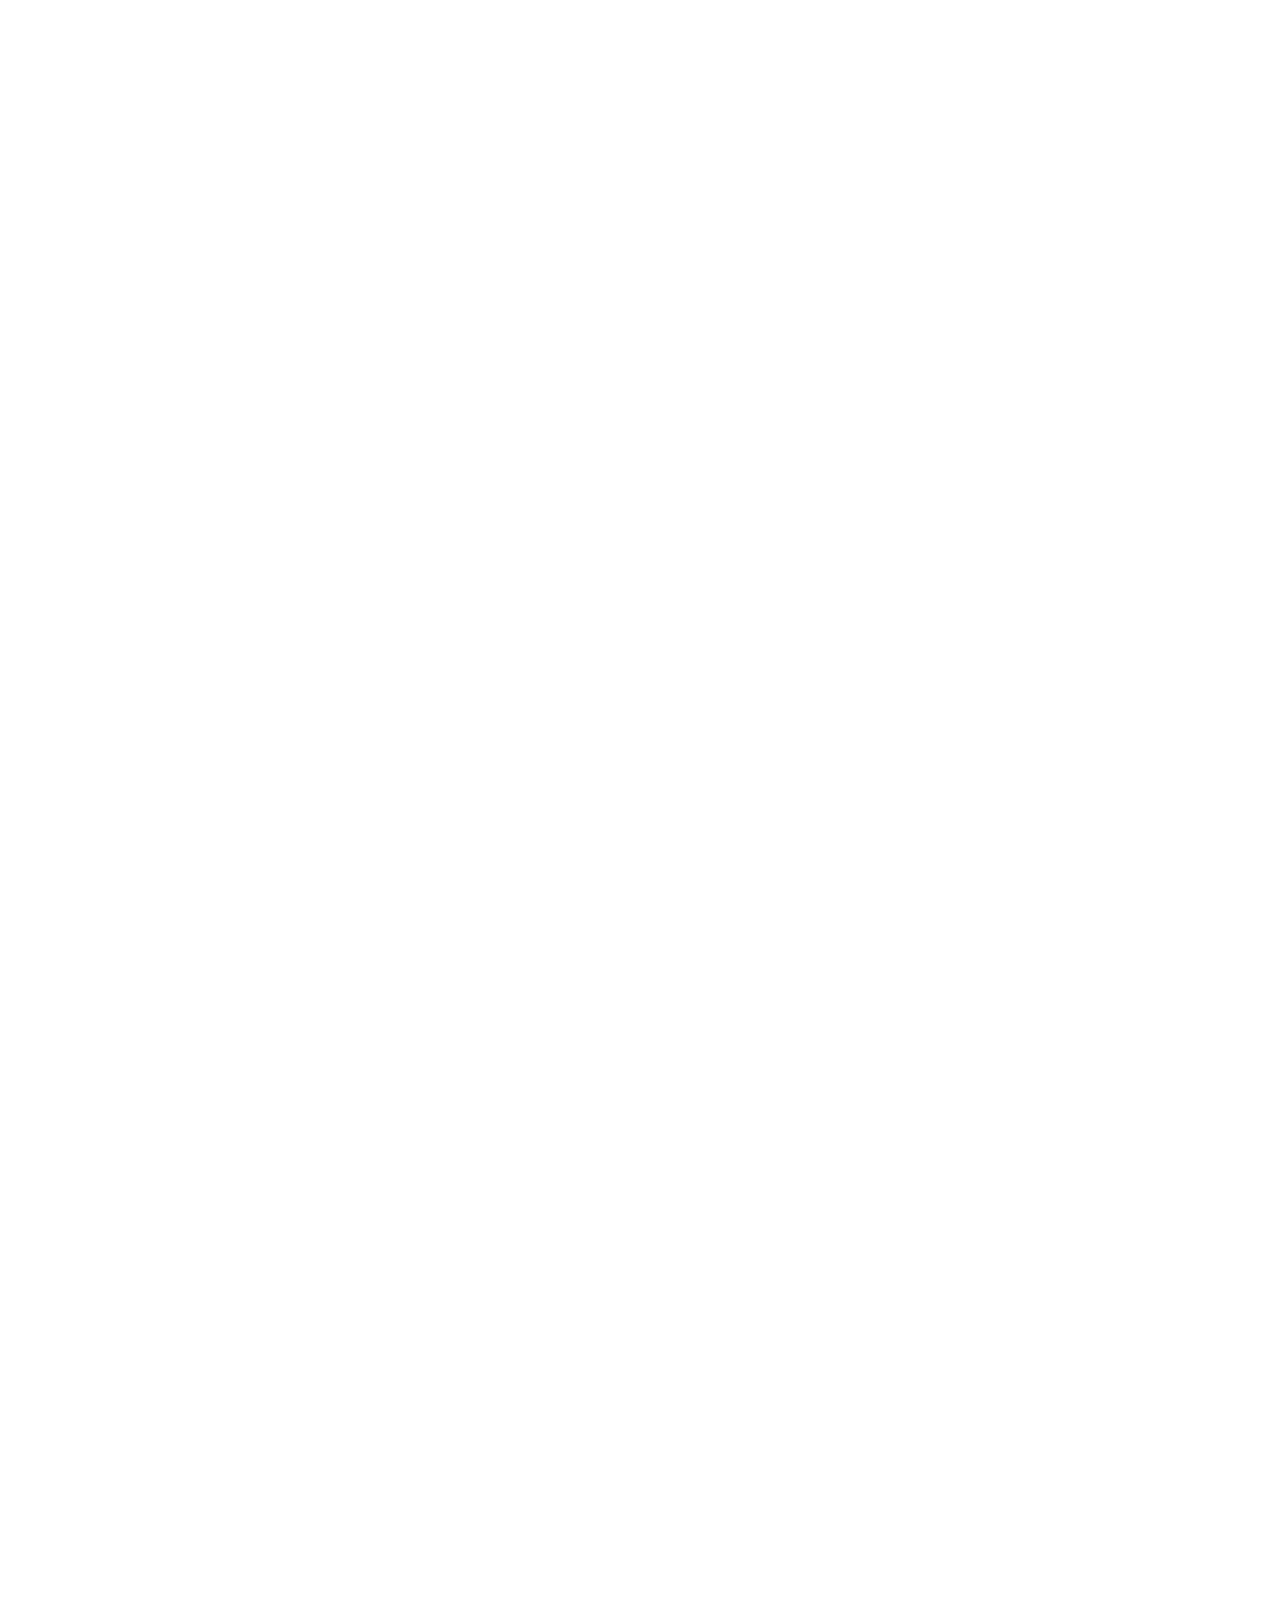
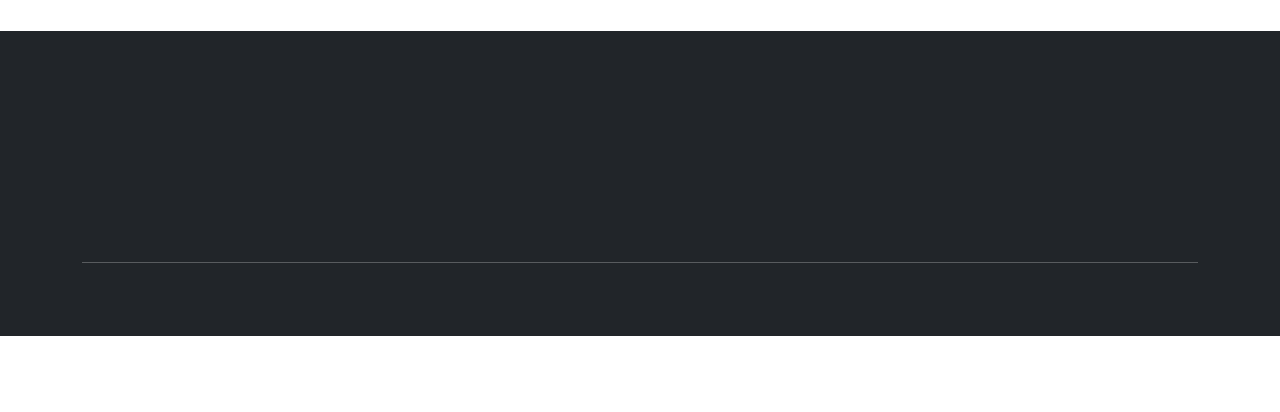
==== commit 8b8e4fcc: "a" ====
--- a/area-contabil.html
+++ b/area-contabil.html
@@ -377,35 +377,12 @@
                             <li>Publicações das Demonstrações Contábeis</li>
                             <li>Emissão de relatórios gerenciais e índices de liquidez e endividamento</li>
                             <li>Assessoria e Consulta Contábil</li>
-                            <li>Preparação de documentação e atendimento à Auditorias Contábeis (IFRS)</li>
                         </ul>
                     </div>
                 </div>
             </div>
         </section>
 
-        <!-- Contabilidade Rural -->
-        <section class="service-section" data-aos="fade-up">
-            <div class="container">
-                <div class="row align-items-center">
-                    <div class="col-lg-4 text-center mb-4 mb-lg-0">
-                        <div class="service-icon-large">
-                            <i class="fas fa-tractor"></i>
-                        </div>
-                        <h2 class="h3 mb-3">Contabilidade Rural</h2>
-                    </div>
-                    <div class="col-lg-8">
-                        <ul class="service-list">
-                            <li>Escrituração de Livro de Caixa Rural</li>
-                            <li>CCIR (Certificado de Cadastro de Imóvel Rural)</li>
-                            <li>ITR (Imposto sobre a Propriedade Territorial Rural)</li>
-                            <li>Declaração de vacinação</li>
-                            <li>Contratos Rurais diversos</li>
-                        </ul>
-                    </div>
-                </div>
-            </div>
-        </section>
 
         <!-- Expediente -->
         <section class="service-section bg-light" data-aos="fade-up">
@@ -421,9 +398,9 @@
                         <ul class="service-list">
                             <li>Aberturas e encerramentos de empresas</li>
                             <li>Declaração do IRPF</li>
-                            <li>Declarações Diversas: IRPJ, DCTF, DMED, DIMOB, DIRF e outros</li>
+                            <li>Declarações Diversas: IRPJ, DCTF, DMED, DIRF e outros</li>
                             <li>SPED, NE-E, FCONT, E-CNPJ, EFD</li>
-                            <li>Serviços junto aos órgãos: CETESB, IBAMA, INSS, Prefeituras, Vigilância Sanitária, ANP, Siscomex, Ministério do Trabalho, ANVISA, ANTT, Fórum, Junta Comercial</li>
+                            <li>Serviços junto aos órgãos: CETESB, IBAMA, INSS, Prefeituras, Vigilância Sanitária, ANP, Ministério do Trabalho, ANVISA, Junta Comercial</li>
                             <li>Certidões em geral</li>
                             <li>Retenção de IRRF</li>
                         </ul>
